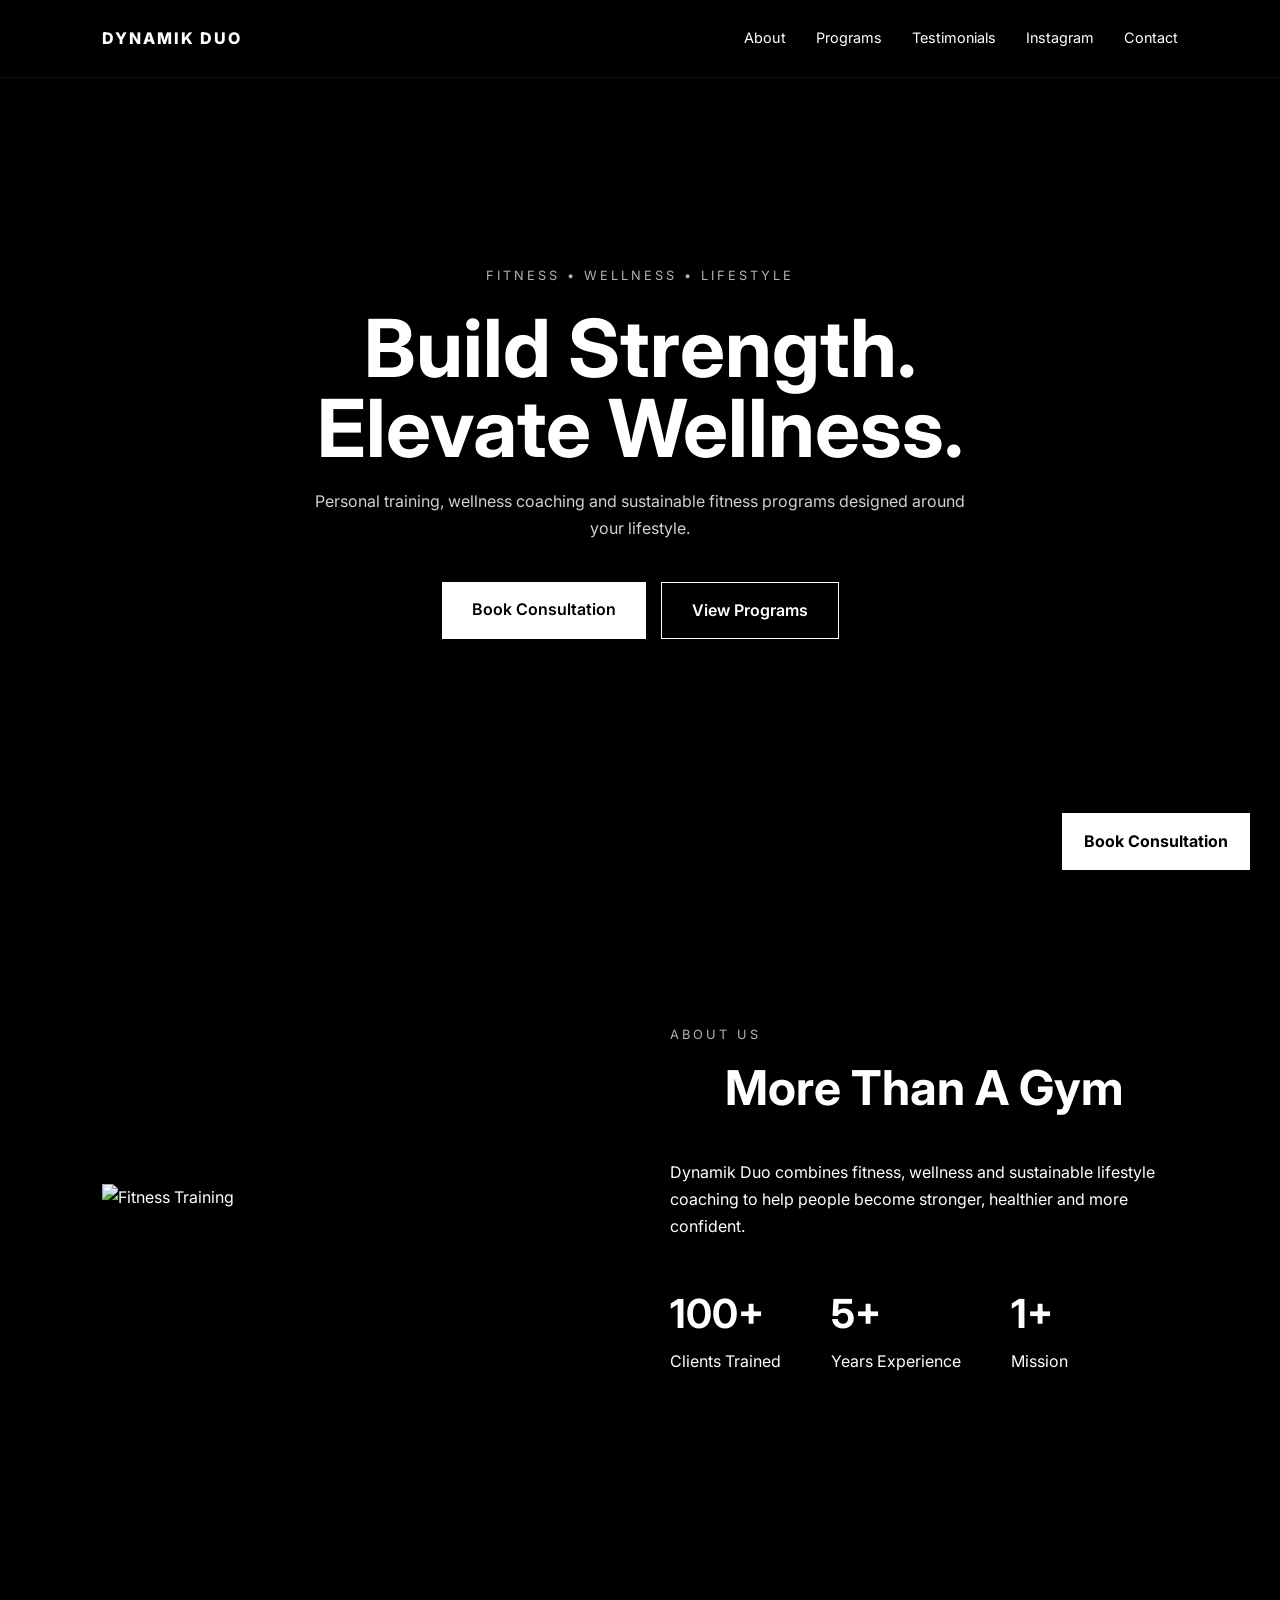
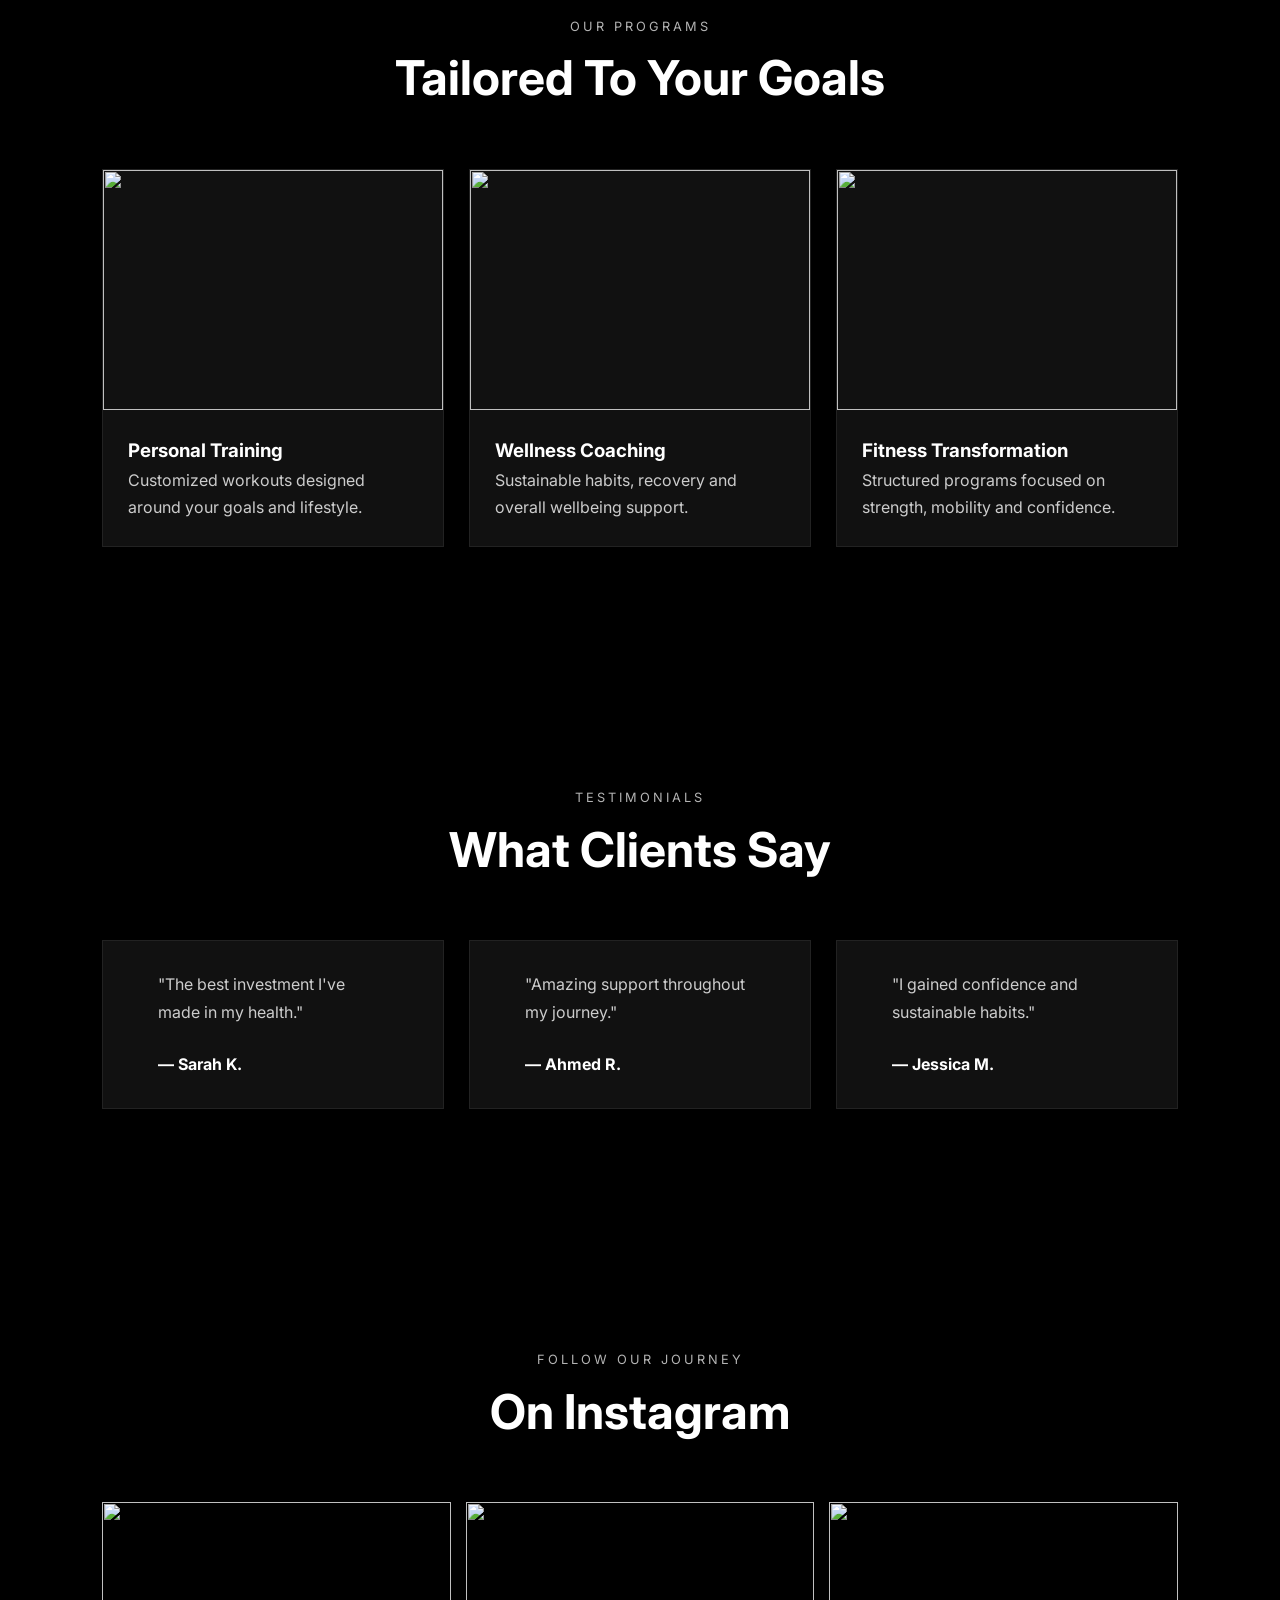
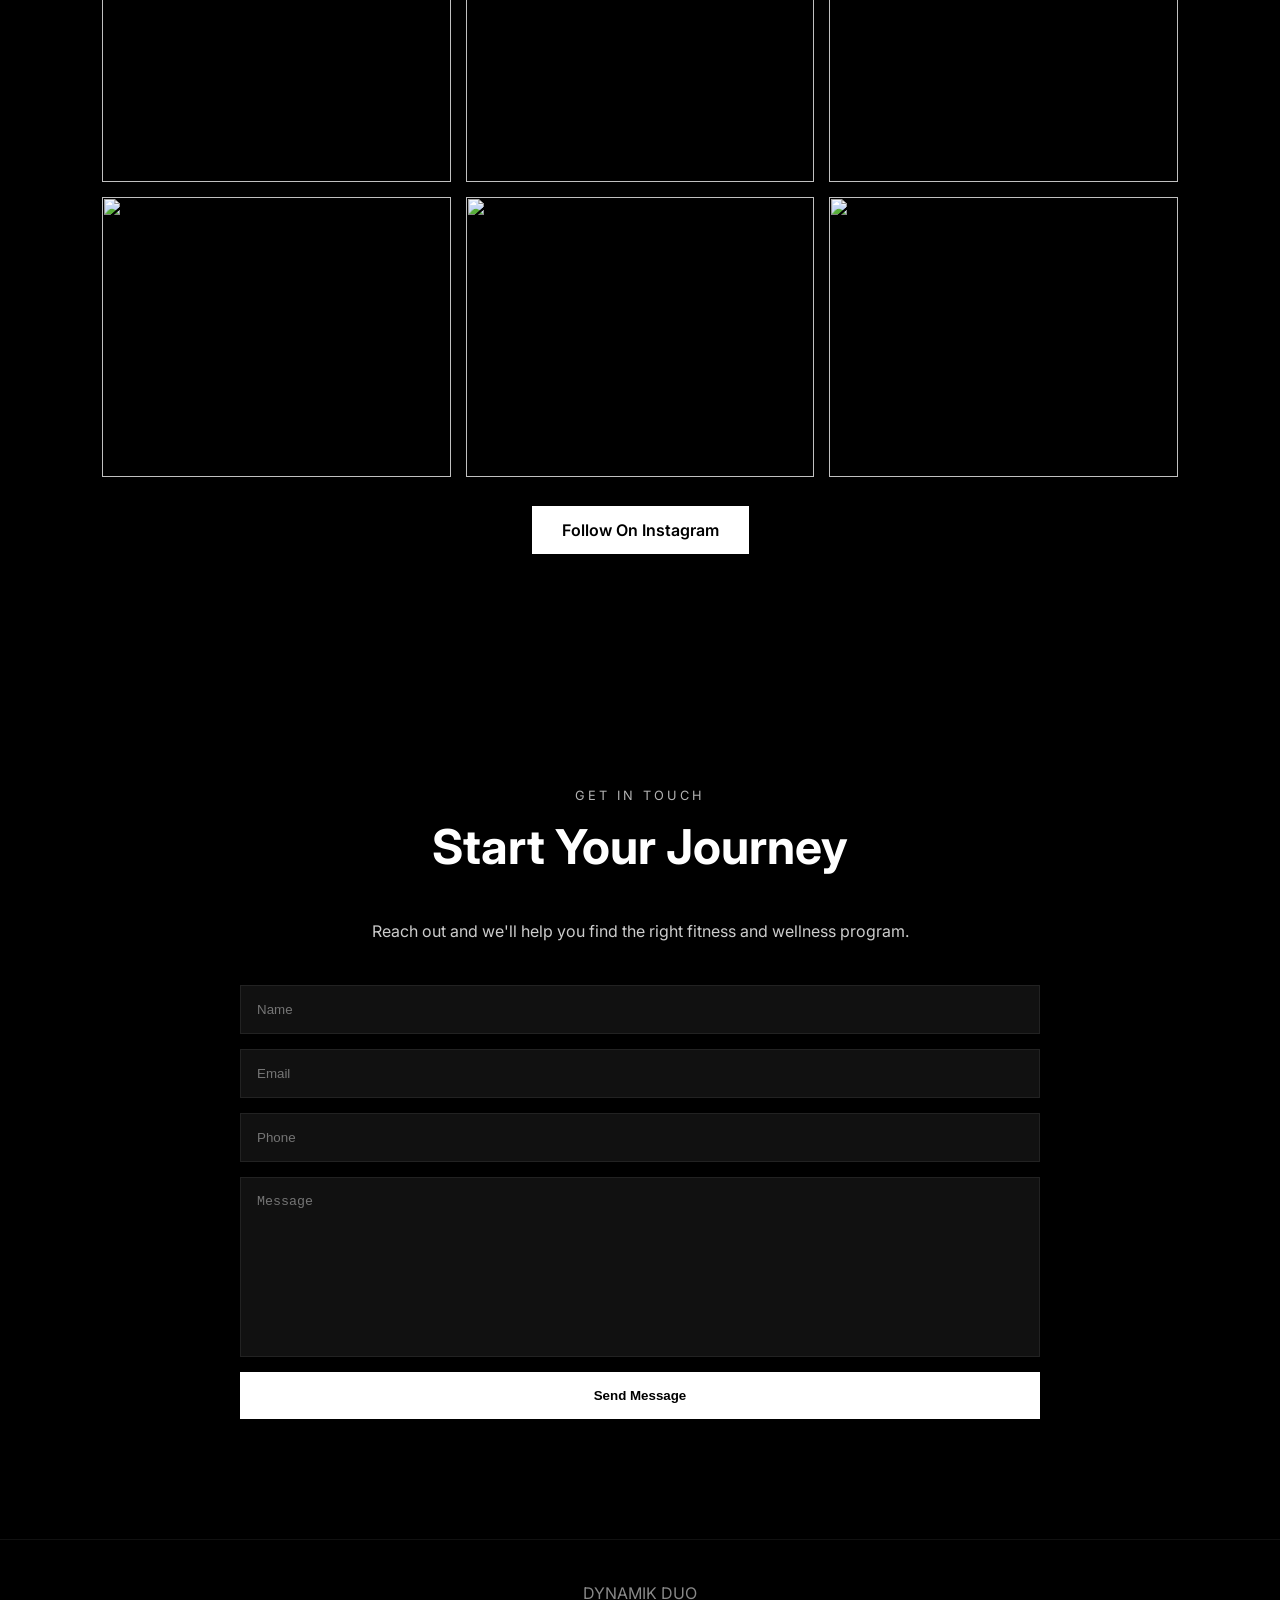
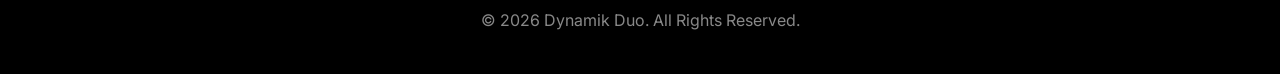
==== DynamikDuo/index.html @ 3c52ca95 "Add files via upload" ====
<!DOCTYPE html>
<html lang="en">
<head>
<meta charset="UTF-8">
<meta name="viewport" content="width=device-width, initial-scale=1.0">

<title>Dynamik Duo | Fitness & Wellness</title>

<meta name="description"
content="Personal training, wellness coaching and fitness transformation programs.">

<link rel="preconnect" href="https://fonts.googleapis.com">
<link rel="preconnect" href="https://fonts.gstatic.com" crossorigin>

<link href="https://fonts.googleapis.com/css2?family=Inter:wght@300;400;500;600;700;800&display=swap" rel="stylesheet">

<link rel="stylesheet" href="style.css">
</head>

<body>

<header>

    <div class="logo">
        DYNAMIK DUO
    </div>

    <nav>

        <a href="#about">About</a>
        <a href="#programs">Programs</a>
        <a href="#testimonials">Testimonials</a>
        <a href="#instagram">Instagram</a>
        <a href="#contact">Contact</a>

    </nav>

</header>

<section class="hero">

    <div class="overlay"></div>

    <div class="hero-content">

        <span class="eyebrow">
            FITNESS • WELLNESS • LIFESTYLE
        </span>

        <h1>
            Build Strength.<br>
            Elevate Wellness.
        </h1>

        <p>
            Personal training, wellness coaching and sustainable
            fitness programs designed around your lifestyle.
        </p>

        <div class="hero-buttons">

            <a href="#contact" class="btn">
                Book Consultation
            </a>

            <a href="#programs" class="btn-outline">
                View Programs
            </a>

        </div>

    </div>

</section>

<section id="about" class="section fade">

    <div class="about-grid">

        <img
        src="images/about.jpg"
        alt="Fitness Training">

        <div>

            <span class="eyebrow">
                ABOUT US
            </span>

            <h2>
                More Than A Gym
            </h2>

            <p>
                Dynamik Duo combines fitness, wellness and sustainable
                lifestyle coaching to help people become stronger,
                healthier and more confident.
            </p>

            <div class="stats">

                <div>
                    <h3 class="counter" data-target="100">0</h3>
                    <span>Clients Trained</span>
                </div>

                <div>
                    <h3 class="counter" data-target="5">0</h3>
                    <span>Years Experience</span>
                </div>

                <div>
                    <h3 class="counter" data-target="1">0</h3>
                    <span>Mission</span>
                </div>

            </div>

        </div>

    </div>

</section>

<section id="programs" class="section fade">

    <span class="eyebrow center">
        OUR PROGRAMS
    </span>

    <h2>
        Tailored To Your Goals
    </h2>

    <div class="cards">

        <div class="card">

            <img src="images/training.jpg" alt="">

            <h3>Personal Training</h3>

            <p>
                Customized workouts designed around
                your goals and lifestyle.
            </p>

        </div>

        <div class="card">

            <img src="images/wellness.jpg" alt="">

            <h3>Wellness Coaching</h3>

            <p>
                Sustainable habits, recovery and
                overall wellbeing support.
            </p>

        </div>

        <div class="card">

            <img src="images/transformation.jpg" alt="">

            <h3>Fitness Transformation</h3>

            <p>
                Structured programs focused on
                strength, mobility and confidence.
            </p>

        </div>

    </div>

</section>

<section id="testimonials" class="section fade">

    <span class="eyebrow center">
        TESTIMONIALS
    </span>

    <h2>
        What Clients Say
    </h2>

    <div class="cards">

        <div class="card testimonial">
            <p>
                "The best investment I've made in my health."
            </p>
            <strong>— Sarah K.</strong>
        </div>

        <div class="card testimonial">
            <p>
                "Amazing support throughout my journey."
            </p>
            <strong>— Ahmed R.</strong>
        </div>

        <div class="card testimonial">
            <p>
                "I gained confidence and sustainable habits."
            </p>
            <strong>— Jessica M.</strong>
        </div>

    </div>

</section>

<section id="instagram" class="section fade">

    <span class="eyebrow center">
        FOLLOW OUR JOURNEY
    </span>

    <h2>
        On Instagram
    </h2>

    <div class="instagram-grid">

        <img src="images/insta1.jpg" alt="">
        <img src="images/insta2.jpg" alt="">
        <img src="images/insta3.jpg" alt="">
        <img src="images/insta4.jpg" alt="">
        <img src="images/insta5.jpg" alt="">
        <img src="images/insta6.jpg" alt="">

    </div>

    <div class="center-button">

        <a
        href="https://www.instagram.com/dynamik.duo/"
        target="_blank"
        class="btn">

        Follow On Instagram

        </a>

    </div>

</section>

<section id="contact" class="section fade">

    <span class="eyebrow center">
        GET IN TOUCH
    </span>

    <h2>
        Start Your Journey
    </h2>

    <p class="contact-text">
        Reach out and we'll help you find the right
        fitness and wellness program.
    </p>

    <form class="contact-form">

        <input
        type="text"
        placeholder="Name">

        <input
        type="email"
        placeholder="Email">

        <input
        type="tel"
        placeholder="Phone">

        <textarea
        placeholder="Message"></textarea>

        <button type="submit">
            Send Message
        </button>

    </form>

</section>

<footer>

    <div>
        DYNAMIK DUO
    </div>

    <p>
        © 2026 Dynamik Duo. All Rights Reserved.
    </p>

</footer>

<a href="#contact" class="floating-cta">
    Book Consultation
</a>

<script src="script.js"></script>

</body>
</html>
---- DynamikDuo/style.css ----
*{
margin:0;
padding:0;
box-sizing:border-box;
}

html{
scroll-behavior:smooth;
}

body{
font-family:'Inter',sans-serif;
background:#000;
color:#fff;
line-height:1.7;
}

img{
width:100%;
display:block;
}

header{
position:fixed;
top:0;
width:100%;
padding:25px 8%;
display:flex;
justify-content:space-between;
align-items:center;
background:rgba(0,0,0,.95);
z-index:999;
border-bottom:1px solid #111;
}

.logo{
font-weight:800;
letter-spacing:2px;
}

nav{
display:flex;
gap:30px;
}

nav a{
text-decoration:none;
color:#fff;
font-size:.9rem;
}

.hero{
position:relative;
height:100vh;
background:url("images/hero.jpg") center center/cover;
display:flex;
align-items:center;
justify-content:center;
text-align:center;
}

.overlay{
position:absolute;
inset:0;
background:rgba(0,0,0,.55);
}

.hero-content{
position:relative;
z-index:2;
max-width:850px;
padding:20px;
}

.eyebrow{
font-size:.8rem;
letter-spacing:3px;
opacity:.7;
}

.hero h1{
font-size:5rem;
line-height:1;
margin:20px 0;
}

.hero p{
max-width:650px;
margin:auto;
color:#d1d1d1;
}

.hero-buttons{
margin-top:40px;
display:flex;
justify-content:center;
gap:15px;
flex-wrap:wrap;
}

.btn,
.btn-outline{
padding:14px 30px;
text-decoration:none;
font-weight:600;
}

.btn{
background:#fff;
color:#000;
}

.btn-outline{
border:1px solid #fff;
color:#fff;
}

.section{
padding:120px 8%;
}

.section h2{
font-size:3rem;
margin-bottom:30px;
text-align:center;
}

.about-grid{
display:grid;
grid-template-columns:1fr 1fr;
gap:60px;
align-items:center;
}

.stats{
display:flex;
gap:50px;
margin-top:40px;
}

.stats h3{
font-size:2.5rem;
}

.cards{
display:grid;
grid-template-columns:repeat(auto-fit,minmax(280px,1fr));
gap:25px;
margin-top:50px;
}

.card{
background:#111;
border:1px solid #222;
overflow:hidden;
}

.card img{
height:240px;
object-fit:cover;
}

.card h3,
.card p,
.card strong{
padding:0 25px;
}

.card h3{
padding-top:25px;
}

.card p{
padding-bottom:25px;
color:#ccc;
}

.testimonial{
padding:30px;
}

.instagram-grid{
display:grid;
grid-template-columns:repeat(3,1fr);
gap:15px;
margin-top:50px;
}

.instagram-grid img{
height:280px;
object-fit:cover;
}

.center{
display:block;
text-align:center;
}

.center-button{
text-align:center;
margin-top:40px;
}

.contact-form{
max-width:800px;
margin:auto;
display:grid;
gap:15px;
}

.contact-form input,
.contact-form textarea{
padding:16px;
background:#111;
border:1px solid #222;
color:#fff;
}

.contact-form textarea{
height:180px;
resize:none;
}

.contact-form button{
padding:16px;
background:#fff;
color:#000;
border:none;
font-weight:600;
cursor:pointer;
}

.contact-text{
text-align:center;
margin-bottom:40px;
color:#ccc;
}

footer{
padding:40px;
border-top:1px solid #111;
text-align:center;
color:#888;
}

.floating-cta{
position:fixed;
bottom:30px;
right:30px;
background:#fff;
color:#000;
padding:15px 22px;
text-decoration:none;
font-weight:700;
z-index:999;
}

.fade{
opacity:0;
transform:translateY(40px);
transition:all .8s ease;
}

.fade.show{
opacity:1;
transform:translateY(0);
}

@media(max-width:900px){

.about-grid{
grid-template-columns:1fr;
}

.hero h1{
font-size:3rem;
}

.instagram-grid{
grid-template-columns:repeat(2,1fr);
}

nav{
display:none;
}
}
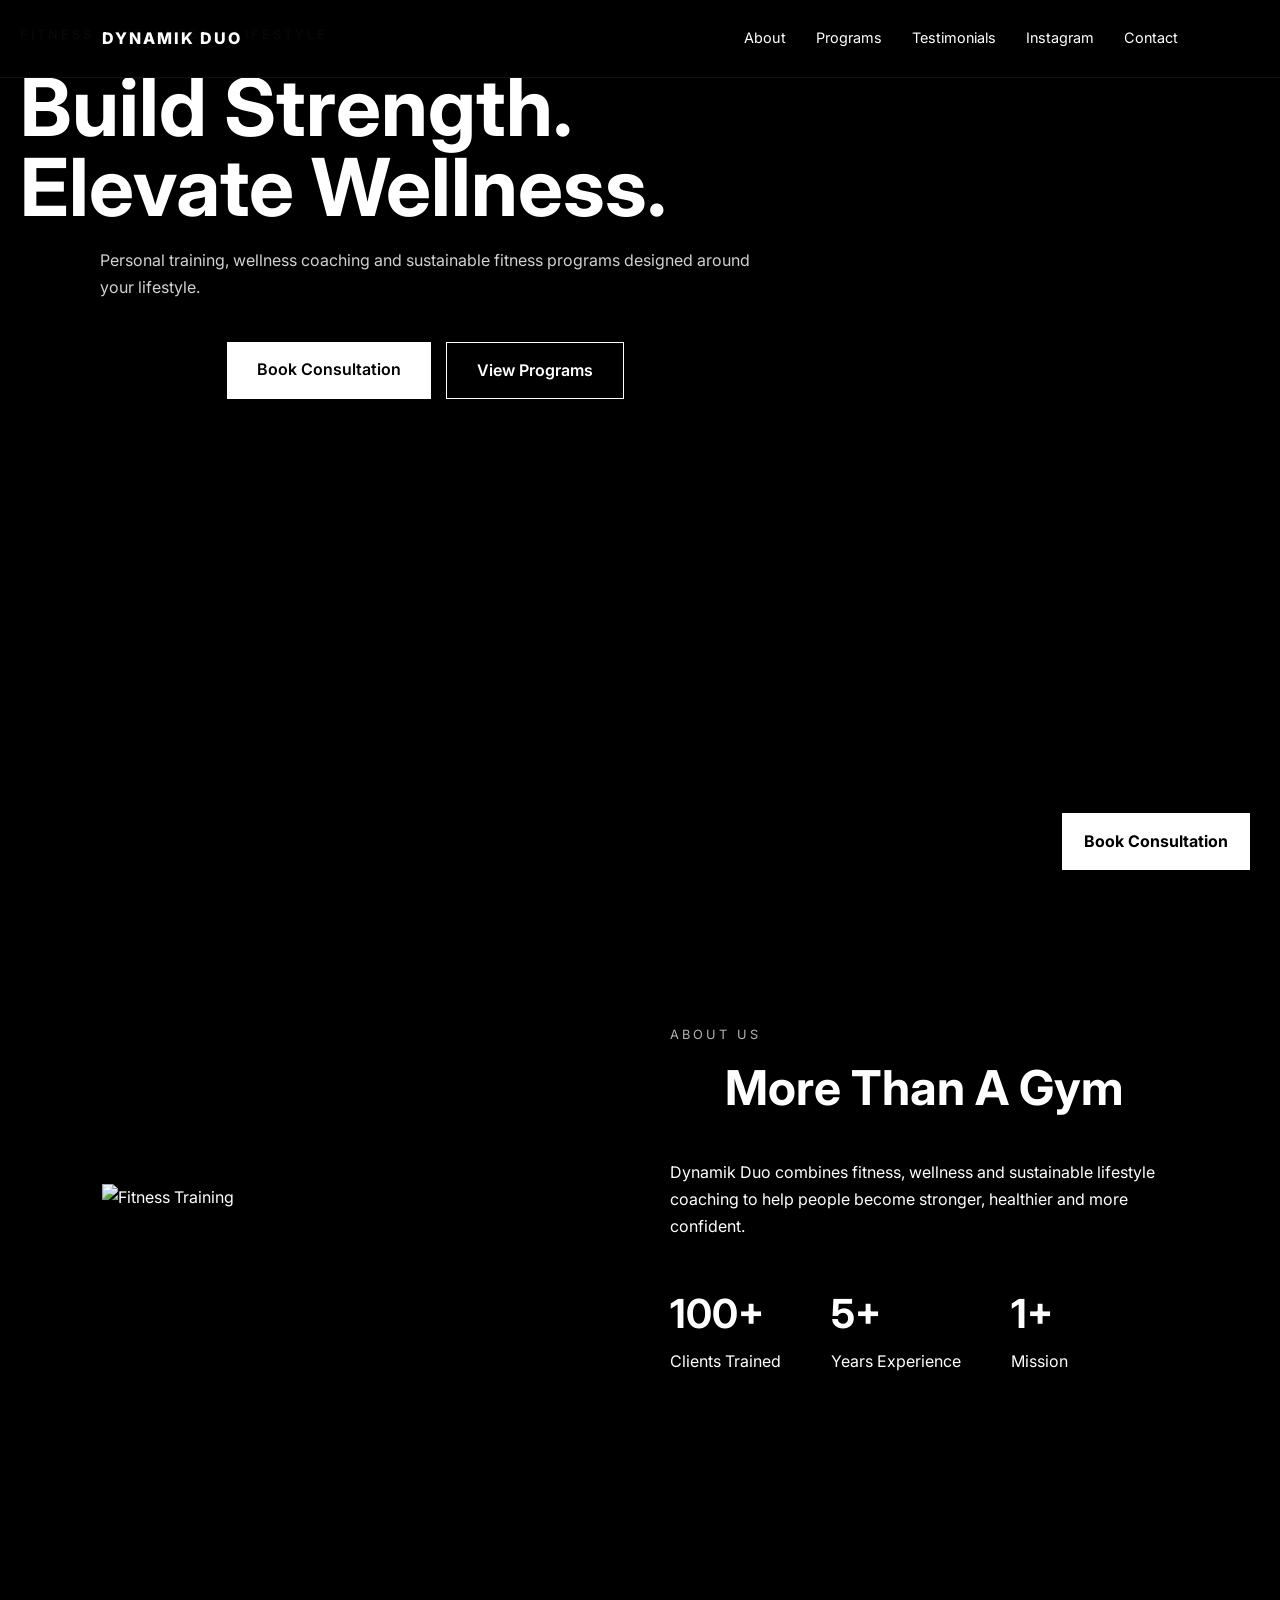
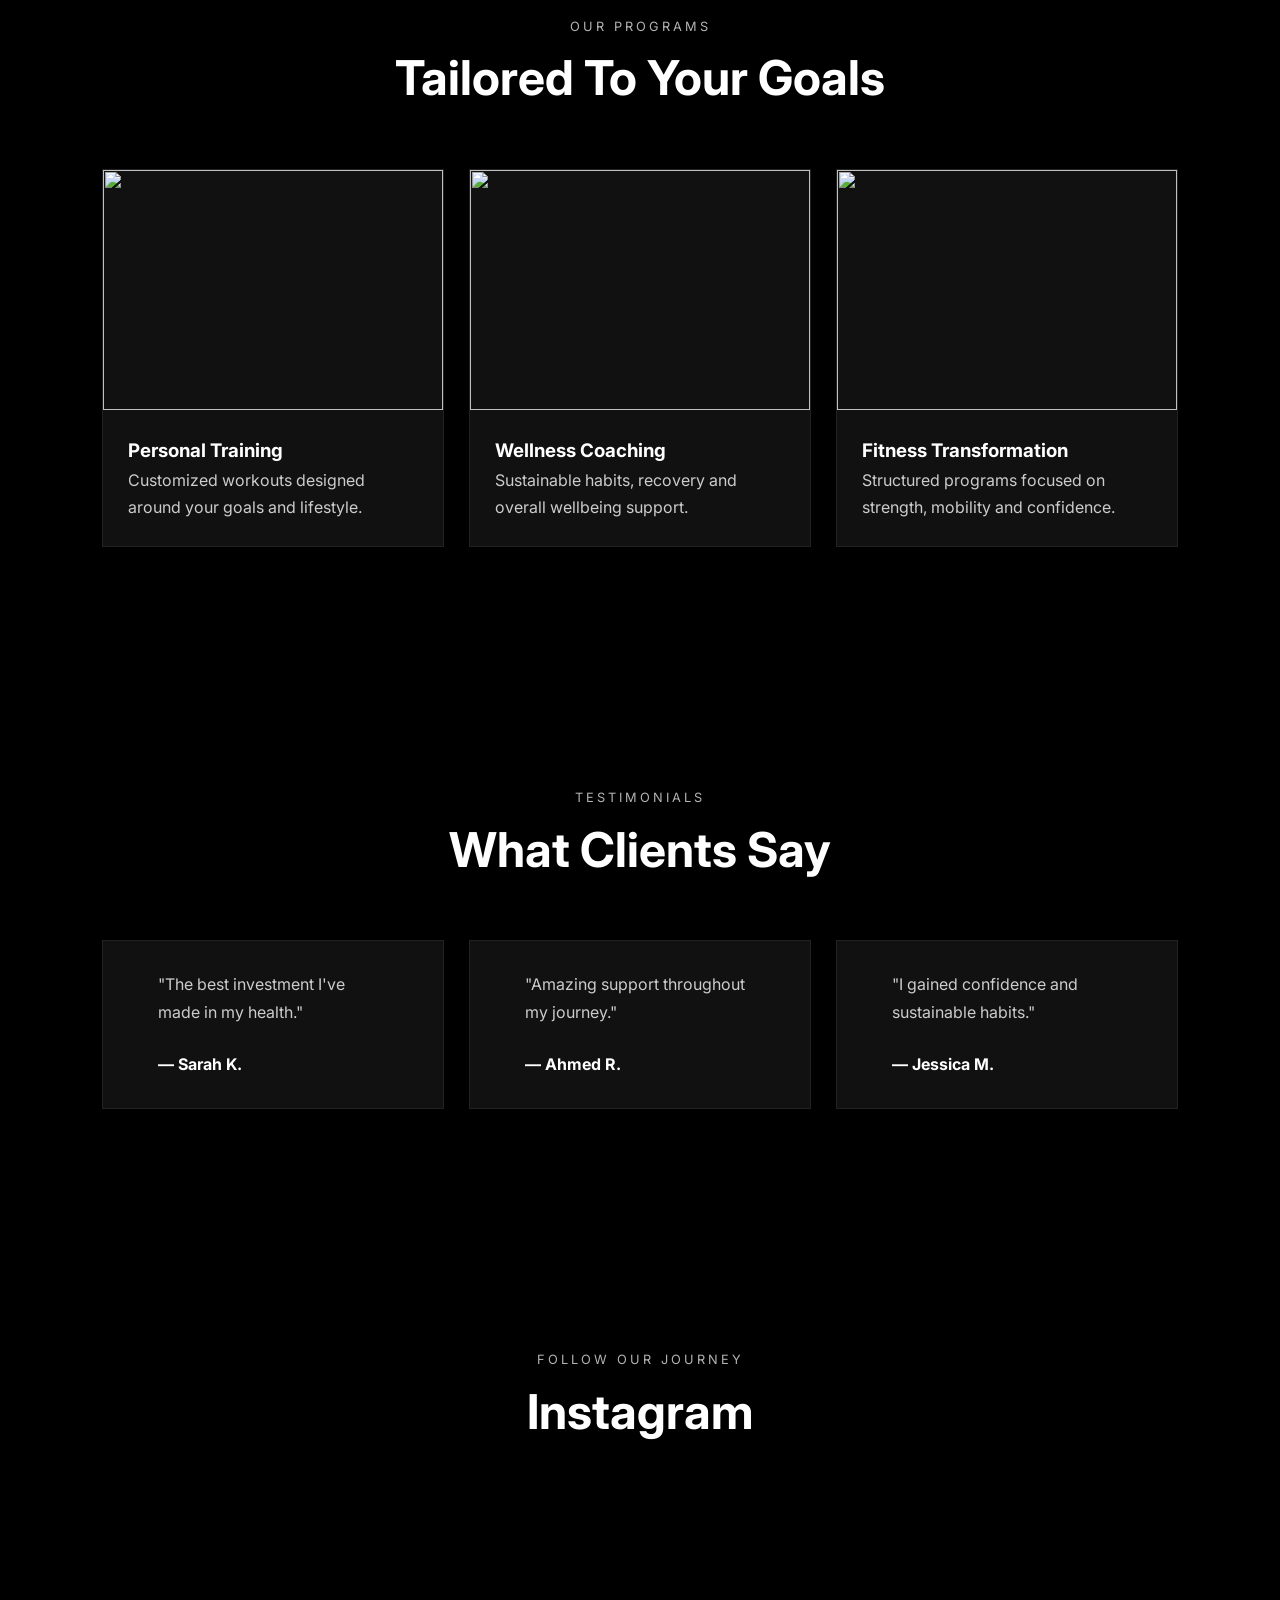
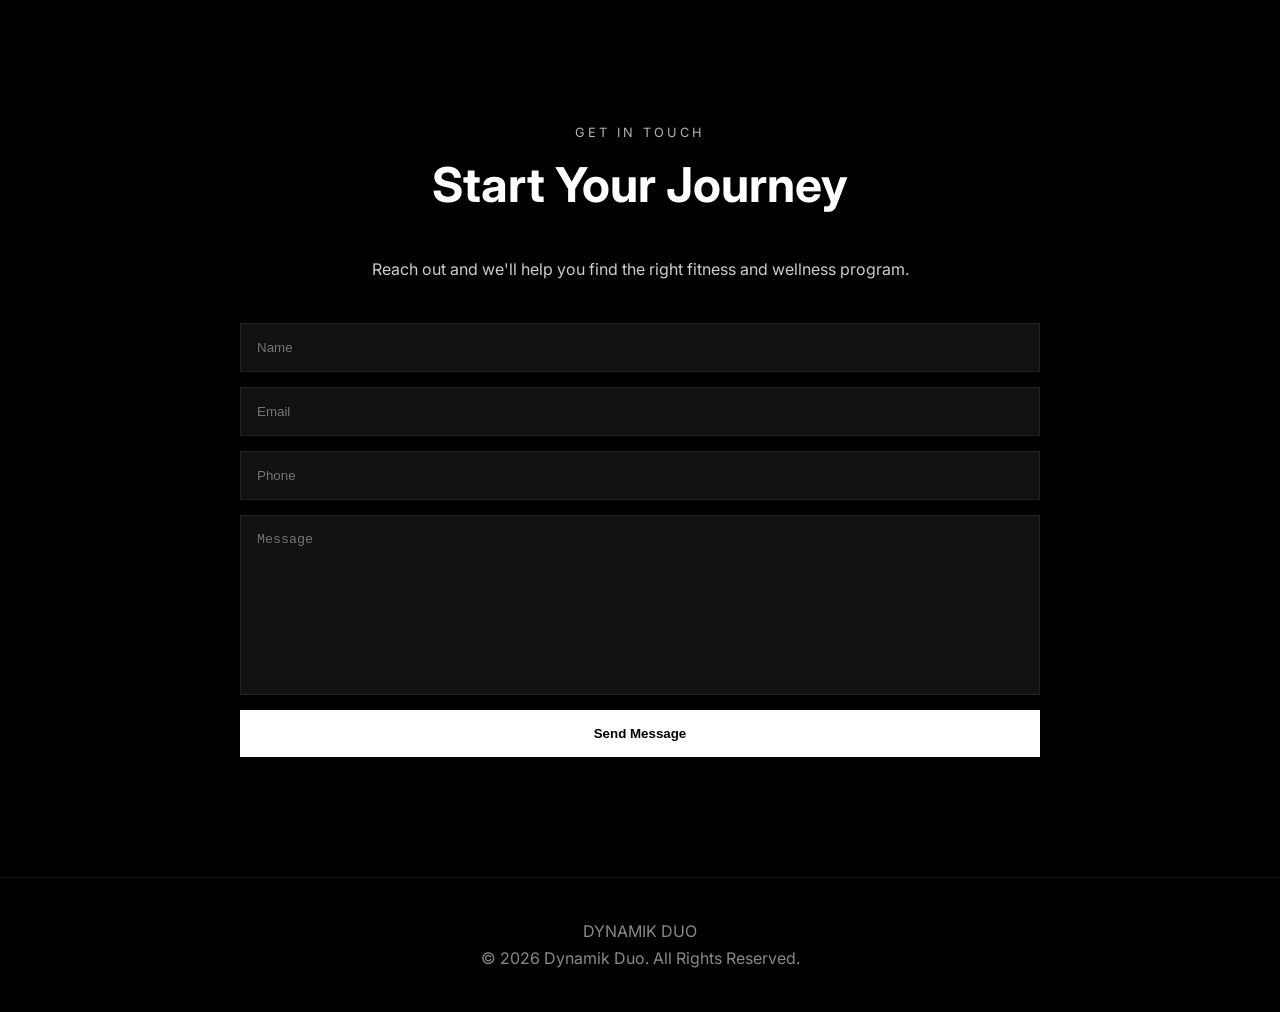
==== commit 3ab1c44e: "Update Instagram section to use embedded post Replaced Instagram section with an embedded post and r" ====
--- a/DynamikDuo/index.html
+++ b/DynamikDuo/index.html
@@ -220,35 +220,23 @@
         FOLLOW OUR JOURNEY
     </span>
 
-    <h2>
-        On Instagram
-    </h2>
-
-    <div class="instagram-grid">
-
-        <img src="images/insta1.jpg" alt="">
-        <img src="images/insta2.jpg" alt="">
-        <img src="images/insta3.jpg" alt="">
-        <img src="images/insta4.jpg" alt="">
-        <img src="images/insta5.jpg" alt="">
-        <img src="images/insta6.jpg" alt="">
-
-    </div>
-
-    <div class="center-button">
-
-        <a
-        href="https://www.instagram.com/dynamik.duo/"
-        target="_blank"
-        class="btn">
-
-        Follow On Instagram
-
-        </a>
-
-    </div>
-
-</section>
+    <h2>Instagram</h2>
+
+    <div class="instagram-embed">
+
+        <blockquote
+        class="instagram-media"
+        data-instgrm-permalink="https://www.instagram.com/reel/C76oB3PCYJ-/?stkn=ZmppcDQxOW8zZXN6"
+        data-instgrm-version="14">
+        </blockquote>
+
+    </div>
+
+</section>
+
+<script async
+src="https://www.instagram.com/embed.js">
+</script>
 
 <section id="contact" class="section fade">
 
--- a/DynamikDuo/style.css
+++ b/DynamikDuo/style.css
@@ -50,13 +50,20 @@
 }
 
 .hero{
-position:relative;
-height:100vh;
-background:url("images/hero.jpg") center center/cover;
-display:flex;
-align-items:center;
-justify-content:center;
-text-align:center;
+    position:relative;
+    min-height:100vh;
+    background:
+        linear-gradient(
+            rgba(0,0,0,.55),
+            rgba(0,0,0,.55)
+        ),
+        url("images/hero.jpg");
+
+    background-size:cover;
+    background-position:center;
+    background-attachment:fixed;
+
+    filter:grayscale(100%);
 }
 
 .overlay{
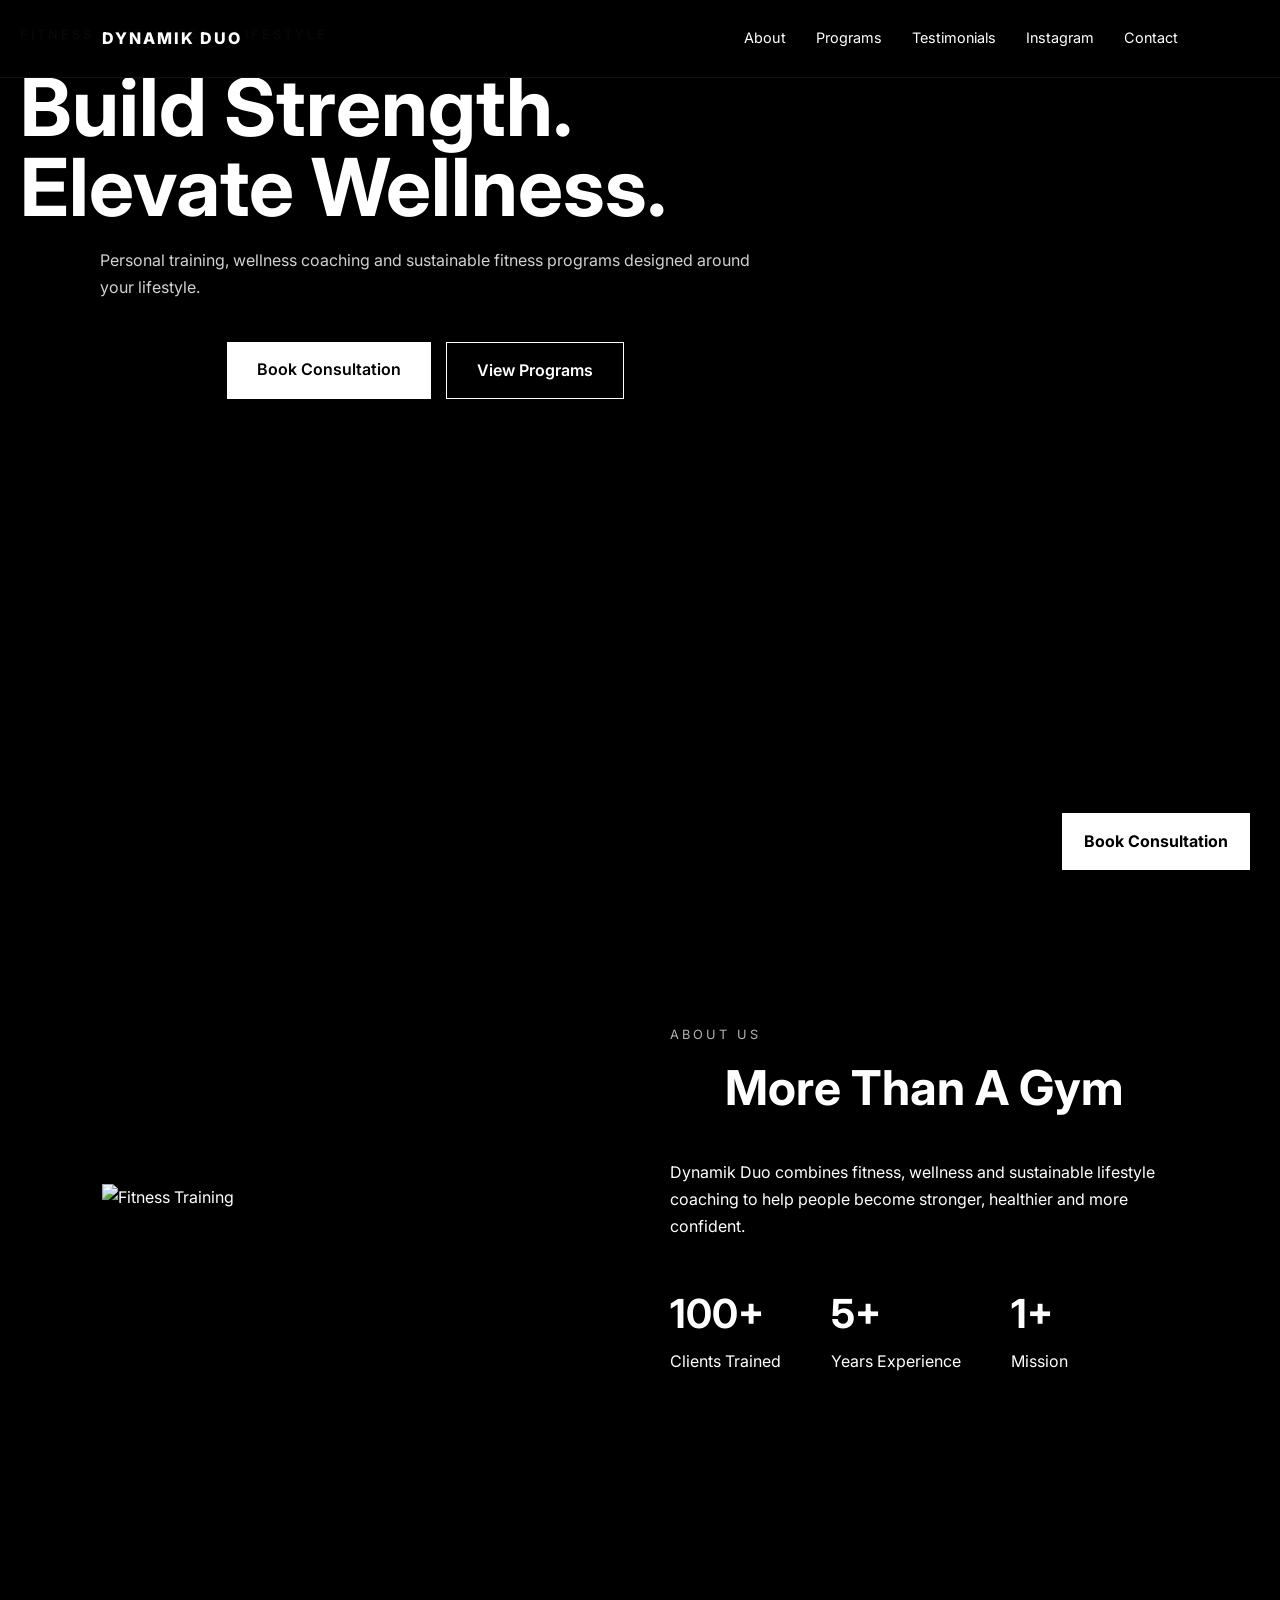
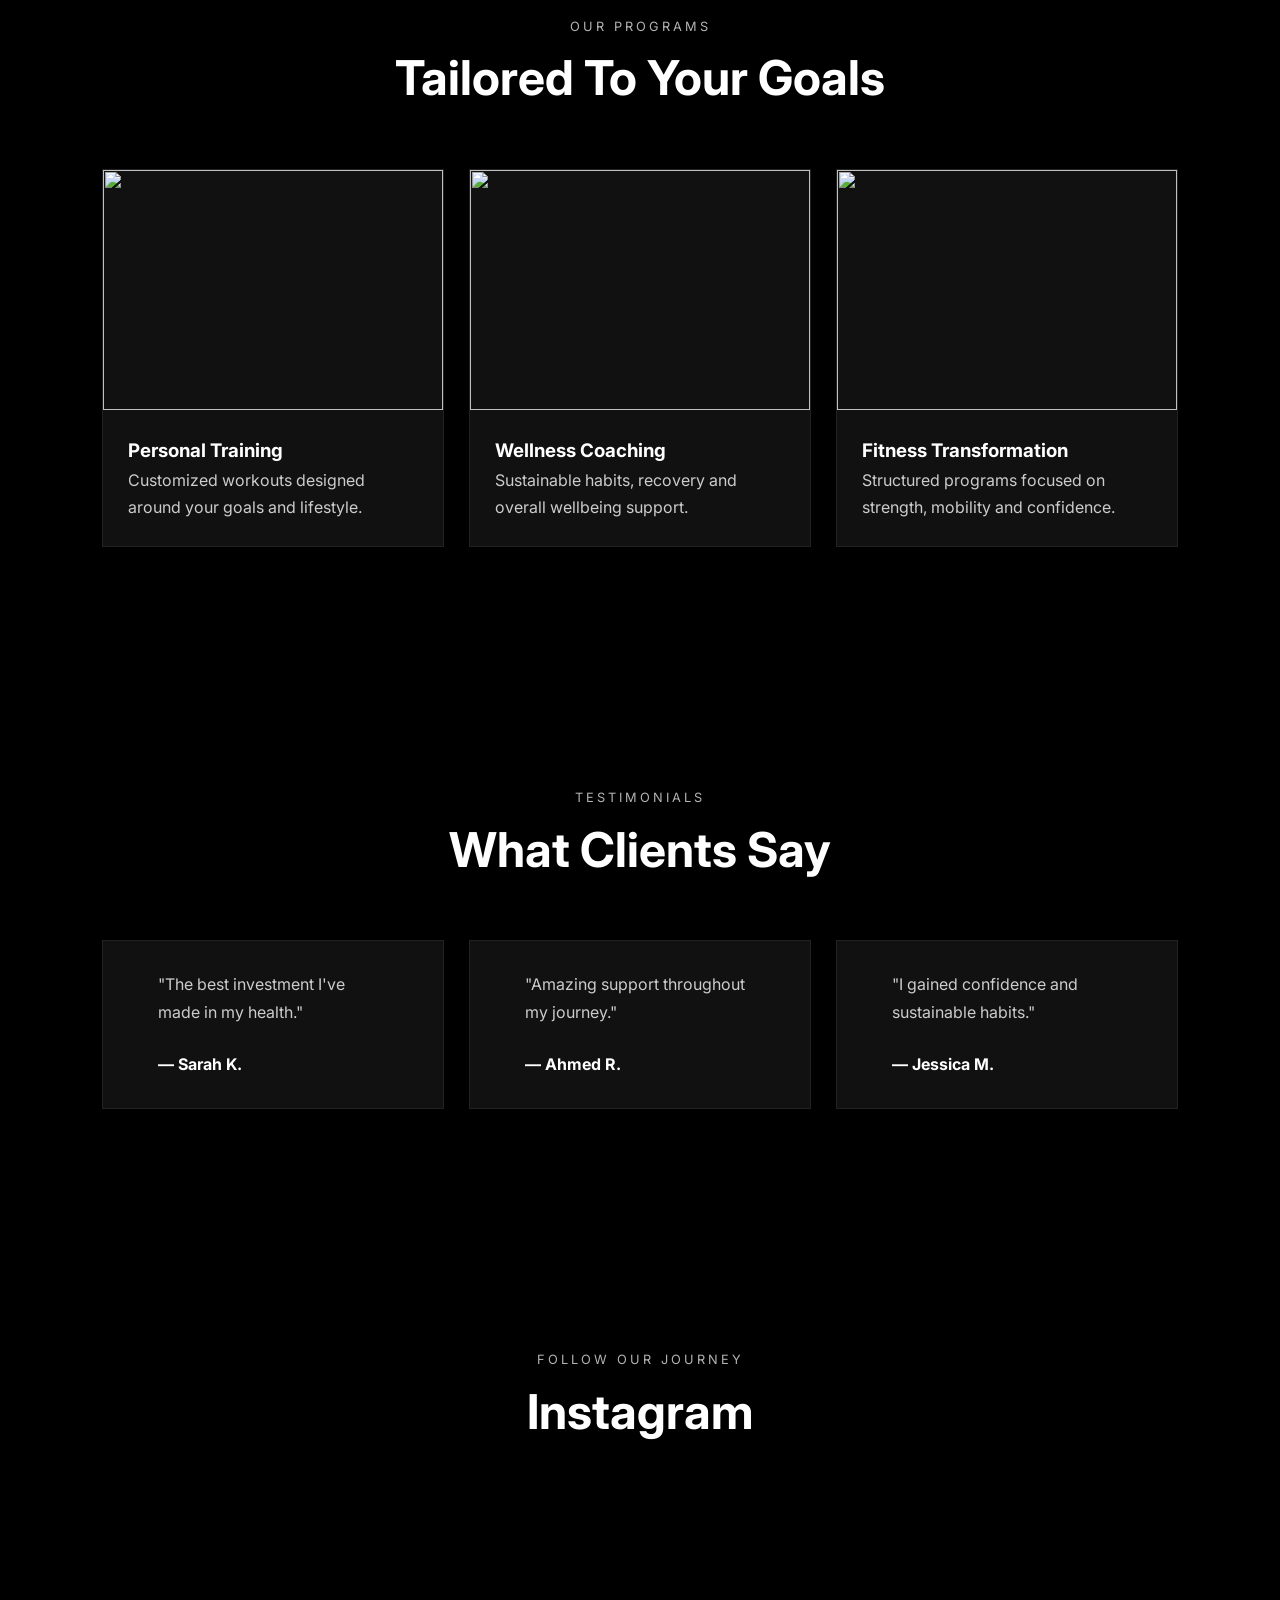
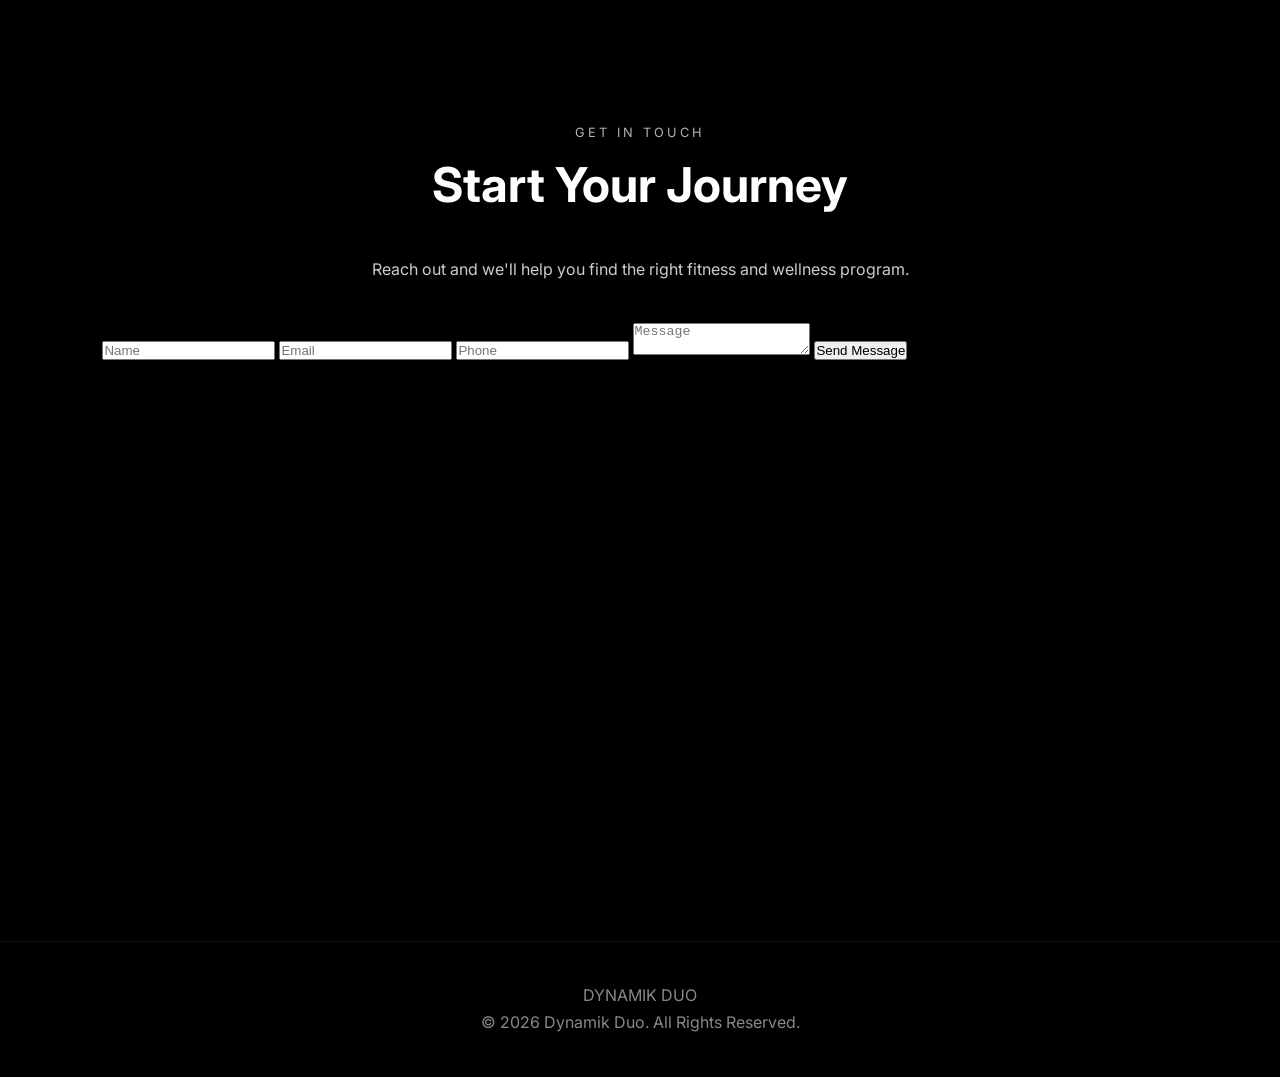
==== commit feff0fba: "Update contact form and add Google Maps embed" ====
--- a/DynamikDuo/index.html
+++ b/DynamikDuo/index.html
@@ -252,30 +252,62 @@
         Reach out and we'll help you find the right
         fitness and wellness program.
     </p>
-
-    <form class="contact-form">
-
-        <input
-        type="text"
-        placeholder="Name">
-
-        <input
-        type="email"
-        placeholder="Email">
-
-        <input
-        type="tel"
-        placeholder="Phone">
-
-        <textarea
-        placeholder="Message"></textarea>
-
-        <button type="submit">
-            Send Message
-        </button>
-
-    </form>
-
+    
+<form
+action="https://formsubmit.co/YOUR_EMAIL@example.com"
+method="POST">
+    
+    <input
+    type="hidden"
+    name="_subject"
+    value="New Dynamik Duo Lead">
+
+    <input
+    type="hidden"
+    name="_captcha"
+    value="false">
+    
+    <input
+    type="text"
+    name="name"
+    required
+    placeholder="Name">
+
+    <input
+    type="email"
+    name="email"
+    required
+    placeholder="Email">
+
+    <input
+    type="tel"
+    name="phone"
+    placeholder="Phone">
+
+    <textarea
+    name="message"
+    required
+    placeholder="Message"></textarea>
+
+    <button type="submit">
+        Send Message
+    </button>
+
+</form>
+
+<div class="map-container">
+
+    <iframe
+    src="https://www.google.com/maps/embed?pb=YOUR_MAP_URL"
+    width="100%"
+    height="450"
+    style="border:0;"
+    allowfullscreen=""
+    loading="lazy">
+    </iframe>
+
+</div>
+    
 </section>
 
 <footer>
